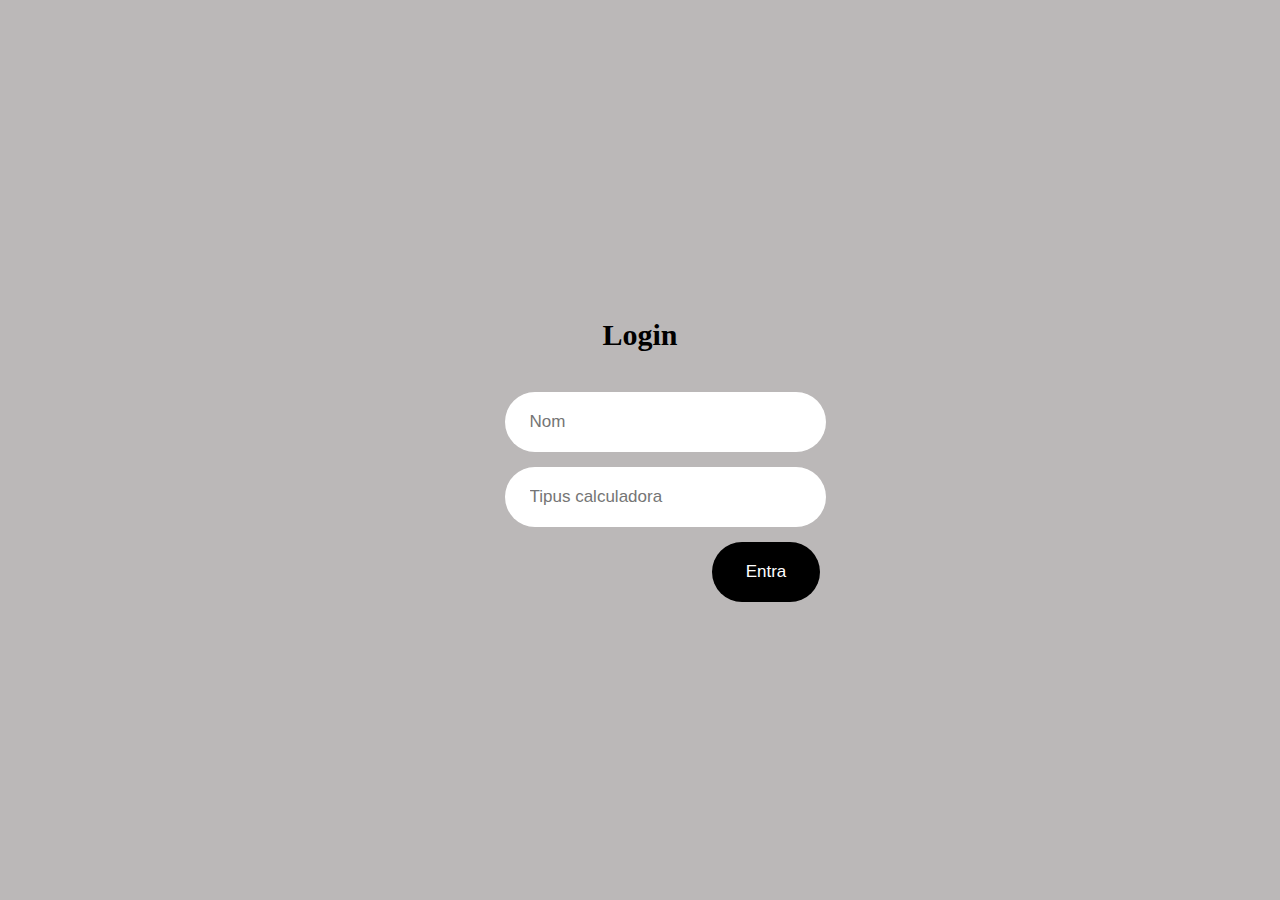
==== index.html @ 4efce139 "Canvis" ====
<!DOCTYPE html>
<html lang="en">
  <head>
    <meta charset="utf-8">
    <title>Login</title>
    <meta http-equiv="x-ua-compatible" content="ie=edge">
    <meta name="viewport" content="width=device-width, initial-scale=1.0">
    <meta name="description" content="A brief page description">
    <meta name="keywords" content="html,cheatsheet" />
    <meta property="fb:admins" content="YourFacebookUsername" />
    <link rel="apple-touch-icon" href="apple-touch-icon.png">
    <link rel="stylesheet" href="styles/style.css">
<!-- Prepare for second course --> 
    <script src="script.js"></script>
    <script src="https://ajax.googleapis.com/ajax/libs/jquery/1.7.1/jquery.min.js"></script> 
<!-- If we use bootstrap

   <link rel="stylesheet" href="https://maxcdn.bootstrapcdn.com/bootstrap/3.4.1/css/bootstrap.min.css">
   <script src="https://ajax.googleapis.com/ajax/libs/jquery/3.5.1/jquery.min.js"></script>
   <script src="https://maxcdn.bootstrapcdn.com/bootstrap/3.4.1/js/bootstrap.min.js"></script>
 -->

</head> 
<body> 

    <div class="login">
        <div class="login-header">
            <header>Login</header>
        </div>
        <div class="login-input">
            <input type="text" id="txtNom" class="input-field" required placeholder="Nom">
        </div>
        <div class="login-input">
            <input type="text" id="txtTipus" class="input-field" required placeholder="Tipus calculadora">
        </div>
        <div class="input-submit">
            <button class="submit-button" id="submit"><a href="calculadora_simple/calculadora_simple.html">Entra</a></button>
        </div>
    </div>



</body>
</html>
---- styles/style.css ----
body{
    display: flex;
    justify-content: center;
    align-items: center;
    background-color:#bbb8b8;
    min-height: 100vh;
    margin: 0;
}

.login{
    display: flex;
    justify-content: center;
    align-items: center;
    flex-direction: column;
    width: 360px;
    height: 550px;
    padding: 20px;
    
}

.login-header{
    text-align: center;
    margin: 20px 0 40px 0;
}

.login-header header{
    color: black;
    font-size: 30px;
    font-weight: 600;
}

.login-input .input-field{
    width: 100%;
    height: 60px;
    font-size: 17px;
    padding: 0 25px;
    margin-bottom: 15px;
    border-radius: 30px;
    border: none;
    outline: none;
}

.input-submit{
    width: 30%;
    justify-content: flex-end;
    margin-left: auto;
    padding: 0;
}

.submit-button{
    width: 100%;
    height: 60px;
    font-size: 17px;
    background-color: black;
    border: none;
    cursor: pointer;
    border-radius: 30px;
    margin: 0;
}

.submit-button a{
    color: white;
    text-decoration: none;
}
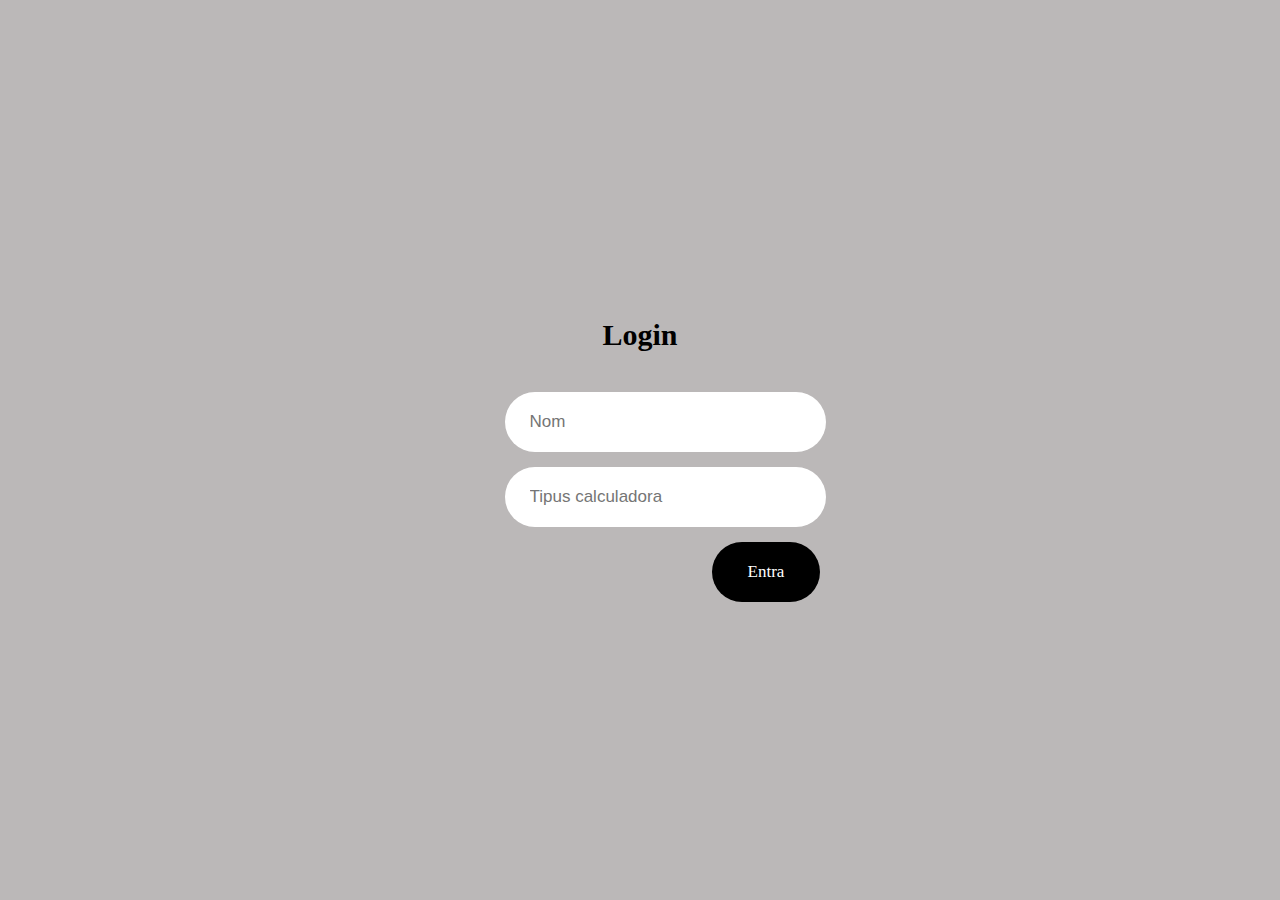
==== commit dda199f3: "Canviar boto" ====
--- a/index.html
+++ b/index.html
@@ -34,7 +34,7 @@
             <input type="text" id="txtTipus" class="input-field" required placeholder="Tipus calculadora">
         </div>
         <div class="input-submit">
-            <button class="submit-button" id="submit"><a href="calculadora_simple/calculadora_simple.html">Entra</a></button>
+            <a href="html/calculadora_simple.html" class="submit-button">Entra</a>
         </div>
     </div>
 
--- a/styles/style.css
+++ b/styles/style.css
@@ -48,6 +48,9 @@
 }
 
 .submit-button{
+    display: flex;
+    align-items: center;
+    justify-content: center;
     width: 100%;
     height: 60px;
     font-size: 17px;
@@ -58,7 +61,7 @@
     margin: 0;
 }
 
-.submit-button a{
+.input-submit a{
     color: white;
     text-decoration: none;
 }
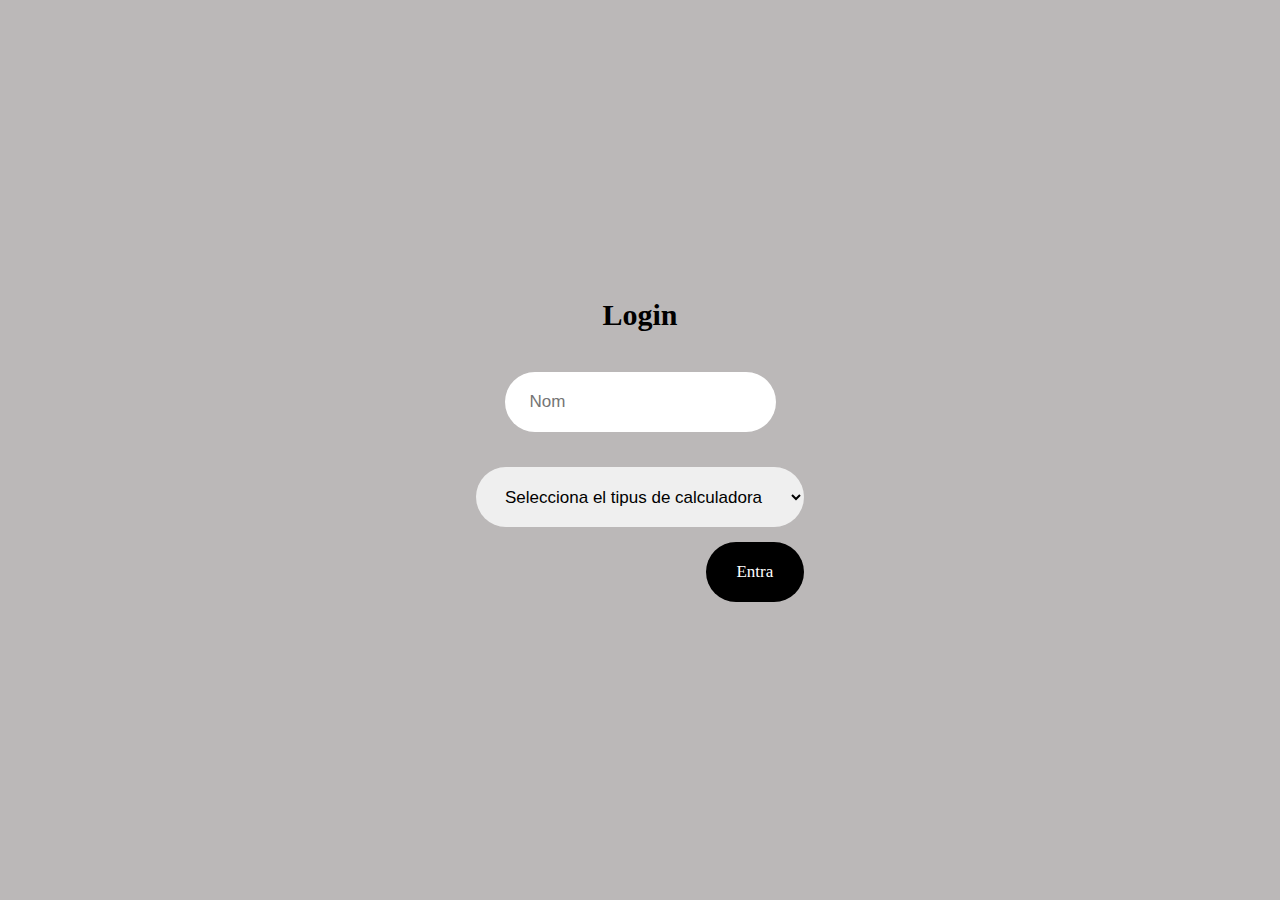
==== commit e8183ab2: "storage" ====
--- a/index.html
+++ b/index.html
@@ -31,8 +31,11 @@
             <input type="text" id="txtNom" class="input-field" required placeholder="Nom">
         </div>
         <div class="login-input">
-            <input type="text" id="txtTipus" class="input-field" required placeholder="Tipus calculadora">
-        </div>
+            <select id="txtTipus" class="input-field" required>
+                <option value="" disabled selected>Selecciona el tipus de calculadora</option>
+                <option value="simple">Simple</option>
+                <option value="cientifica">Científica</option>
+            </select>
         <div class="input-submit">
             <a href="html/calculadora_simple.html" class="submit-button">Entra</a>
         </div>
--- a/styles/style.css
+++ b/styles/style.css
@@ -66,3 +66,22 @@
     text-decoration: none;
 }
 
+
+.input-field {
+    width: 100%;            /* Asegura que el campo ocupe todo el ancho disponible */
+    padding: 10px;          /* Espaciado interno */
+    font-size: 16px;        /* Tamaño de la fuente */
+    box-sizing: border-box; /* Incluye el padding en el tamaño total del ancho */
+    border: 1px solid #ccc; /* Borde suave */
+    border-radius: 4px;     /* Bordes redondeados */
+}
+
+.login-input {
+    margin-bottom: 20px;  /* Separación entre los campos */
+}
+
+.input-submit {
+    text-align: center;
+}
+
+
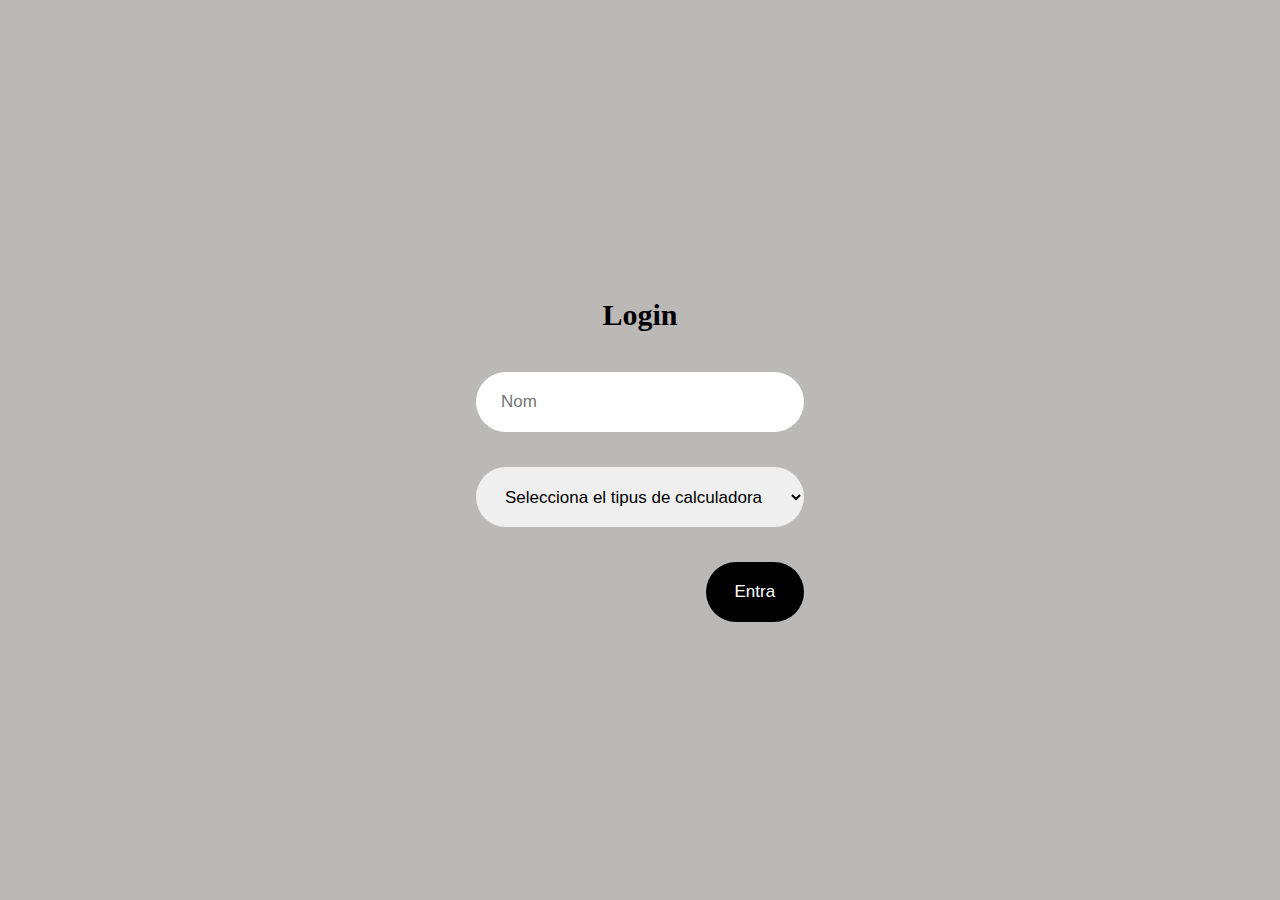
==== commit c3c9316f: "login" ====
--- a/index.html
+++ b/index.html
@@ -11,7 +11,7 @@
     <link rel="apple-touch-icon" href="apple-touch-icon.png">
     <link rel="stylesheet" href="styles/style.css">
 <!-- Prepare for second course --> 
-    <script src="script.js"></script>
+    <script src="js/script.js"></script>
     <script src="https://ajax.googleapis.com/ajax/libs/jquery/1.7.1/jquery.min.js"></script> 
 <!-- If we use bootstrap
 
@@ -27,18 +27,20 @@
         <div class="login-header">
             <header>Login</header>
         </div>
-        <div class="login-input">
-            <input type="text" id="txtNom" class="input-field" required placeholder="Nom">
-        </div>
-        <div class="login-input">
-            <select id="txtTipus" class="input-field" required>
-                <option value="" disabled selected>Selecciona el tipus de calculadora</option>
-                <option value="simple">Simple</option>
-                <option value="cientifica">Científica</option>
-            </select>
-        <div class="input-submit">
-            <a href="html/calculadora_simple.html" class="submit-button">Entra</a>
-        </div>
+        <form id="loginForm">
+            <div class="login-input">
+                <input type="text" id="txtNom" class="input-field" required placeholder="Nom">
+            </div>
+            <div class="login-input">
+                <select id="txtTipus" class="input-field" required>
+                    <option value="" disabled selected>Selecciona el tipus de calculadora</option>
+                    <option value="simple">Simple</option>
+                    <option value="cientifica">Científica</option>
+                </select>
+            </div>
+            <div class="input-submit">
+                <input type="submit" class="submit-button" value="Entra">
+        </form>
     </div>
 
 
--- a/styles/style.css
+++ b/styles/style.css
@@ -59,11 +59,7 @@
     cursor: pointer;
     border-radius: 30px;
     margin: 0;
-}
-
-.input-submit a{
     color: white;
-    text-decoration: none;
 }
 
 
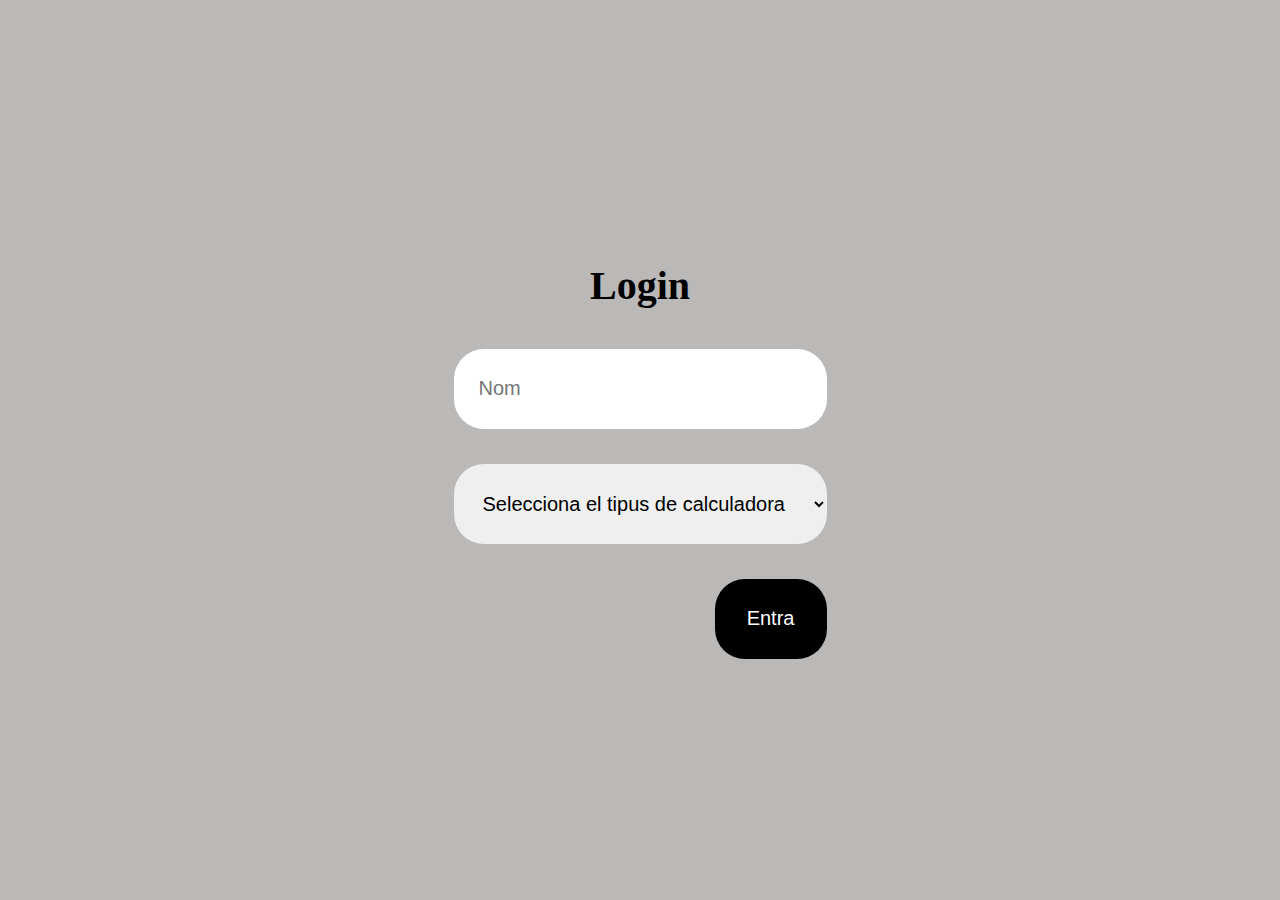
==== commit 6b824cfb: "canviar links" ====
--- a/index.html
+++ b/index.html
@@ -11,7 +11,7 @@
     <link rel="apple-touch-icon" href="apple-touch-icon.png">
     <link rel="stylesheet" href="styles/style.css">
 <!-- Prepare for second course --> 
-    <script src="js/script.js"></script>
+
     <script src="https://ajax.googleapis.com/ajax/libs/jquery/1.7.1/jquery.min.js"></script> 
 <!-- If we use bootstrap
 
@@ -43,7 +43,40 @@
         </form>
     </div>
 
+    <script>
+        const loginForm = document.querySelector("#loginForm");
+        loginForm.addEventListener("submit", (e)=>{
+            e.preventDefault();
+            const nom= document.querySelector("#txtNom").value;
+            const calculadora= document.querySelector("#txtTipus").value;
 
+
+            if (nom && calculadora) {
+                localStorage.setItem("usuario", nom);
+                localStorage.setItem("tipoCalculadora", calculadora);
+
+                if (calculadora === "simple") {
+                    window.location.href = "html/calculadora_simple.html";  // Redirigir a la página de calculadora simple
+                } else if (calculadora === "cientifica") {
+                    window.location.href = "html/calculadora_cientifica.html";  // Redirigir a la página de calculadora científica
+                }
+            } else {
+                alert("Por favor, completa todos los campos.");
+            }
+        });
+
+        window.addEventListener("DOMContentLoaded", () => {
+            // Recuperar los valores guardados en localStorage
+            const usuarioGuardado = localStorage.getItem("usuario");
+            const tipoCalculadoraGuardado = localStorage.getItem("tipoCalculadora");
+
+            // Si los valores existen, ponerlos en los campos correspondientes
+            if (usuarioGuardado && tipoCalculadoraGuardado) {
+                document.querySelector("#txtNom").value = usuarioGuardado;
+                document.querySelector("#txtTipus").value = tipoCalculadoraGuardado;
+            }
+        });
+    </script>
 
 </body>
 </html>--- a/styles/style.css
+++ b/styles/style.css
@@ -1,13 +1,13 @@
-body{
+body {
     display: flex;
     justify-content: center;
     align-items: center;
-    background-color:#bbb8b8;
+    background-color: #bbb8b8;
     min-height: 100vh;
     margin: 0;
 }
 
-.login{
+.login {
     display: flex;
     justify-content: center;
     align-items: center;
@@ -15,21 +15,21 @@
     width: 360px;
     height: 550px;
     padding: 20px;
-    
+    box-sizing: border-box;
 }
 
-.login-header{
+.login-header {
     text-align: center;
     margin: 20px 0 40px 0;
 }
 
-.login-header header{
+.login-header header {
     color: black;
     font-size: 30px;
     font-weight: 600;
 }
 
-.login-input .input-field{
+.login-input .input-field {
     width: 100%;
     height: 60px;
     font-size: 17px;
@@ -40,14 +40,14 @@
     outline: none;
 }
 
-.input-submit{
+.input-submit {
     width: 30%;
     justify-content: flex-end;
     margin-left: auto;
     padding: 0;
 }
 
-.submit-button{
+.submit-button {
     display: flex;
     align-items: center;
     justify-content: center;
@@ -62,22 +62,88 @@
     color: white;
 }
 
-
 .input-field {
-    width: 100%;            /* Asegura que el campo ocupe todo el ancho disponible */
-    padding: 10px;          /* Espaciado interno */
-    font-size: 16px;        /* Tamaño de la fuente */
+    width: 100%; /* Asegura que el campo ocupe todo el ancho disponible */
+    padding: 10px; /* Espaciado interno */
+    font-size: 16px; /* Tamaño de la fuente */
     box-sizing: border-box; /* Incluye el padding en el tamaño total del ancho */
     border: 1px solid #ccc; /* Borde suave */
-    border-radius: 4px;     /* Bordes redondeados */
+    border-radius: 4px; /* Bordes redondeados */
 }
 
 .login-input {
-    margin-bottom: 20px;  /* Separación entre los campos */
+    margin-bottom: 20px; /* Separación entre los campos */
 }
 
 .input-submit {
     text-align: center;
 }
 
+/* Media Query para Galaxy S20 Ultra (pantalla pequeña) */
+@media (max-width: 425px) {
+    .login {
+        width: 300px;
+        height: auto;
+        padding: 15px;
+    }
+    
+    .login-header header {
+        font-size: 24px;
+    }
+    
+    .login-input .input-field {
+        height: 50px;
+        font-size: 14px;
+    }
+    
+    .submit-button {
+        height: 50px;
+        font-size: 14px;
+    }
+}
 
+/* Media Query para iPad (pantalla más grande) */
+@media (min-width: 768px) and (max-width: 1024px) {
+    .login {
+        width: 500px;
+        height: auto;
+        padding: 25px;
+    }
+    
+    .login-header header {
+        font-size: 36px;
+    }
+    
+    .login-input .input-field {
+        height: 70px;
+        font-size: 18px;
+    }
+    
+    .submit-button {
+        height: 70px;
+        font-size: 18px;
+    }
+}
+
+/* Media Query para dispositivos más grandes (por si es necesario) */
+@media (min-width: 1025px) {
+    .login {
+        width: 600px;
+        height: auto;
+        padding: 30px;
+    }
+    
+    .login-header header {
+        font-size: 40px;
+    }
+    
+    .login-input .input-field {
+        height: 80px;
+        font-size: 20px;
+    }
+    
+    .submit-button {
+        height: 80px;
+        font-size: 20px;
+    }
+}
